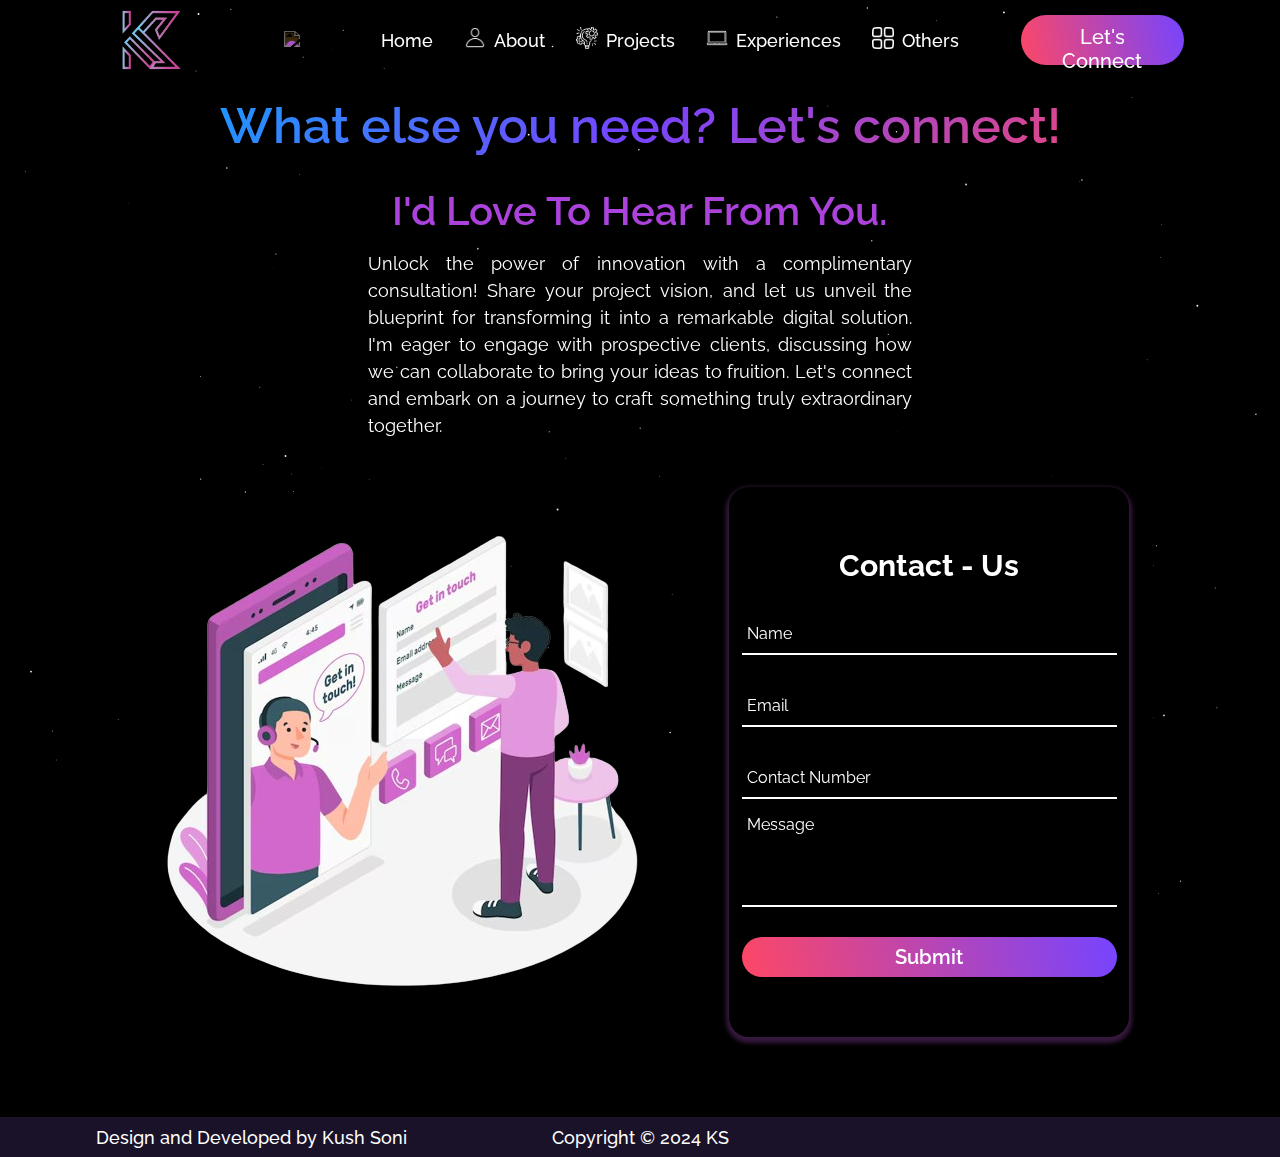
==== contact.html @ ddae0a8c "Add files via upload" ====
<!DOCTYPE html>
<html lang="en">
<head>
    <meta charset="UTF-8">
    <meta name="viewport" content="width=device-width, initial-scale=1.0">
    <title>Portfolio | Vandan Soni</title>
    <link rel="stylesheet" href="style.css">
    <link rel="stylesheet" href="https://cdnjs.cloudflare.com/ajax/libs/font-awesome/6.5.2/css/all.min.css" integrity="sha512-SnH5WK+bZxgPHs44uWIX+LLJAJ9/2PkPKZ5QiAj6Ta86w+fsb2TkcmfRyVX3pBnMFcV7oQPJkl9QevSCWr3W6A==" crossorigin="anonymous" referrerpolicy="no-referrer" />
    <link rel="stylesheet" href="https://unpkg.com/aos@next/dist/aos.css"/>
      <link rel="shortcut icon" href="KS__3__page-0001-removebg-preview.png" type="image/x-icon">
      <script type="text/javascript" src="https://cdn.emailjs.com/dist/email.min.js"></script>

</head>
<body>
    <canvas id="starCanvas"></canvas>
    <div class="content">
        <header class="container">
            <div id="navbar">
                <div class="left"><a href="contact.html"><img src="KS__3__page-0001-removebg-preview.png" alt="" class="logo"></a></div>
                <div class="center">
                    <ul id="menulist">
                        <div class="align">
                            <div class="image"><img src="https://img.icons8.com/ios/50/home--v1.png" alt="home--v1"/></div>
                            <div class="bold"><a href="home.html">Home</a></div>
                        </div>
                        <div class="align">
                            <div class="image"><img src="icons8-user-48.png" alt=""></div>
                            <div class="bold"><a href="about.html">About</a></div>
                        </div>
                        <div class="align">
                            <div class="image"><img src="project-management.png" alt="home--v1"/></div>
                            <div class="bold"><a href="project.html">Projects</a></div>
                        </div>
                        <div class="align">
                            <div class="image"><img src="laptop (1).png" alt="home--v1"/></div>
                            <div class="bold"><a href="experience.html">Experiences</a></div>
                        </div>
                        
                        <div class="align">
                            <div class="image"><img src="other (1).png" alt=""></div>
                            <div class="bold"><a href="other.html">Others</a></a></div>
                        </div>
                        <div class="align hide1">
                            <li><a href="contact.html"><button>Let's Connect</button></a></li>
                        </div>
                    </ul>
                </div>
                <div class="right">
                    <li><a href="contact.html"><button>Let's Connect</button></a></li>
                </div>
                <a href="#" id="menu" onclick="toggleMenu()"><i class="fa-solid fa-bars"></i></a>
                <!-- <div class="burger">&#</div> -->
            </div>
        </header>
    <div class="main-form container">
        <div class="form-text" data-aos="zoom-in">
            <h1>What else you need? Let's connect! </h1>
            <div class="h1-content">
                <h2>I'd Love To Hear From You.</h2>
            </div>
            <div class="para-content">
                <p>Unlock the power of innovation with a complimentary consultation! Share your project vision, and let us unveil the blueprint for transforming it into a remarkable digital solution. I'm eager to engage with prospective clients, discussing how we can collaborate to bring your ideas to fruition. Let's connect and embark on a journey to craft something truly extraordinary together.
                </p>
            </div>
        </div>
    </div>
    <div class="form container">
        <div class="form-svg" data-aos="fade-right" >
            
            <img src="image-removebg-preview (5).png" alt="">
        </div>
        <div class="wrapper" data-aos="zoom-in">
            <div class="form-wrapper sign-in">
                <form action="#" method="post" id="contact-form">
                    <h2>Contact - Us</h2>
                    <div class="input-group">
                        <input type="text" name="name" required>
                        <label>Name</label>
                    </div>
                    <div class="input-group">
                        <input type="email" name="email" required>
                        <label>Email</label>
                    </div>
                    <div class="input-group">
                        <input type="tel" name="contact" required>
                        <label>Contact Number</label>
                    </div>
                   
                    <div class="input-group">
                        <textarea name="message" rows="4" cols="45" ></textarea>
                        <label>Message</label>
                    </div>
                    
                    <button class="submit-portfolio" type="submit">Submit</button>
                </form>
            </div>
        </div>
    </div>
    <footer class="project-footer container" >
        <div class="footer-content">
            <p>Design and Developed by Kush Soni</p>
        </div>
        <div class="copyright">
            <p>Copyright &copy; 2024 KS</p>
        </div>
        <div class="links">
            <div class="icons-flex">
                <div><a href="https://github.com/KUSHSONI1234" target="_blank"><i class="fa-brands fa-github"></i></a></div>
                <div><a href="https://www.linkedin.com/in/kush-soni-820616220" target="_blank"><i class="fa-brands fa-linkedin-in"></i></a></div>
                <div><a href="https://www.instagram.com/iamkushsoni__/" target="_blank"><i class="fa-brands fa-instagram"></i></a></div>
                <div><a href="tel://+8866677891" target="_blank"><i class="fa-solid fa-phone-volume"></i></a></div>
            </div>
        </div>
</footer>
      
        
    </div>
    <script src="script.js"></script>
    <script src="https://unpkg.com/aos@next/dist/aos.js"></script>
     <script>
            AOS.init(
                {
                    offset:120,
                    duration:1600,
                    delay:500
                }
            );
          </script>
</body>
</html>
---- style.css ----
@import url('https://fonts.googleapis.com/css2?family=Raleway:ital,wght@0,100..900;1,100..900&display=swap');

body {
    padding: 0;
    background: black;
    color: white;
    position: relative; /* Ensures body is a positioned element */
    /* overflow-x: hidden; */
}
/* }html
{
    font-size: 62.5%;
} */
canvas {
    position: fixed; /* Keeps canvas fixed in the viewport */
    top: 0;
    left: 0;
    width: 100%;
    height: 100%;
    z-index: -1; /* Places the canvas behind all other content */
}

* {
    margin: 0;
    padding: 0;
}

.content {
    position: relative; /* Ensures content is above the canvas */
    z-index: 1; /* Places content above the canvas */
}

* {
    box-sizing: border-box;
    text-decoration: none;
    list-style: none;
    font-family: "Raleway", sans-serif;
}
a:link
{
    color: #fff;
}
a:visited {
    color: white;
}

html, body {
    height: 100%;
    /* overflow-x: hidden; */
    width: 100%;
}
html{
    scroll-behavior: smooth;
}
::-webkit-scrollbar {
    width: 7px; /* Width of the entire scrollbar */
}

::-webkit-scrollbar-track {
    background: #120E19; /* Color of the scrollbar track */
}

::-webkit-scrollbar-thumb {
    background-color: #c048e4; /* Color of the scroll thumb */
    border-radius: 10px; /* Roundness of the scroll thumb */
    
}

::-webkit-scrollbar-thumb:hover {
    background: #c738e7; /* Color of the scroll thumb on hover */
}

.container {
    /* position: absolute; */
    padding: 0 6rem;
    width: 100%;
}

#navbar {
    height: 80px;
    width: 100%;
    display: flex;
    justify-content: space-between;
    top: 0;
    transition: background-color 0.5s ease, backdrop-filter 0.5s ease;
    left: 0;
    padding: 0 6rem;
    align-items: center;
    color: white;
    top: 0;
    z-index: 1000;
    position: fixed;
    transition: background-color 0.5s, opacity 0.5s;
}
.nav-transparent {
    background-color: transparent;
}
.nav-blur {
    background-color: rgba(18, 15, 34, 0.788); /* Transparent purple background */
    backdrop-filter: blur(10px); /* Apply blur effect */
}
#menu i {
    font-size: 25px;
    color: #a559c9;
    display: none;
}

.hide1 button{
    display: none;
    margin: auto;
        cursor: pointer;
        background-image: linear-gradient(257deg, #7644FF 0%, #FD4766 100%);
        /* background-color: #008AD8; */
        color: white;
        border-radius: 50px;
        padding: 10px 20px;
        border: none;
        height: 50px;
        font-size: 20px;
        font-weight: 500;
}   
.left img{
    /* width: 100%; */
    /* width: 300px; */
    width: 70px;
    display: block;
    margin: auto;
    height: 70px;
    /* height: 100px; */
}
#navbar .left {
    /* background-color: purple; */
    /* margin: auto; */
    width: 10vw;
    /* color: whitesmoke; */
    
}
#navbar .center {
    width: 75vw;
    
}
#navbar .right {
    width: 15vw;
    /* background-color: aqua; */
}
#navbar .center > ul {
    display: flex; 
    justify-content: space-evenly;
    margin-left: 3rem;
    /* overflow-x: hidden; */
    /* gap: 4rem; */
    /* gap: 1rem; */
}
.center a i {
    /* font-size: 2rem; */
    font-weight: 100;
    font-size: 20px;
    color: white;
}
.center a img {
    width: 22px;
    /* color: white; */
    filter: invert(1);
    /* aspect-ratio: 1; */
}
.center li i, img {
    margin-right: 0.5rem;
}

.align {
    display: flex;
    align-items: center;
}

.align img {
    width: 22px;
    aspect-ratio: 1;
    /* font-weight: 900; */
    filter: invert(1);
}
.align .bold {
    font-weight: 500;
    font-size: 18px;
}
.right button {
    /* text-align:center; */
    margin: auto;
    display: block;
    cursor: pointer;
    background-image: linear-gradient(257deg, #7644FF 0%, #FD4766 100%);
    color: white;
    border-radius: 50px;
    padding: 10px 20px;
    border: none;
    height: 50px;
    font-size: 20px;
    font-weight: 500;
    /* width: 100%; */
}   
.right button span{
    background-image: linear-gradient(257deg, #7644FF 0%, #FD4766 100%);
}
.right button:hover{
    background-color: transparent;
    /* background: ; */
    background-image: linear-gradient(257deg, #7644FF 0%, #FD4766 100%);
    -webkit-background-clip: text;
    -webkit-text-fill-color: transparent;
    border: 1px solid white;

}

#navbar .center .align {
    /* padding-bottom:10px; */
    position: relative;
    cursor: pointer;
    transition: 0.3s ease;
}
#navbar .center .align::after {
    content: '';
    position: absolute;
    left: 0;
    bottom: -25px;
    /* height: 2px; */
    width: 0;
    border-bottom: 5px solid #9745D9;
    /* z-index: 1000; */
    border-radius: 10px;
    /* background-color: white; */
    transition: width 0.5s ease, left 0.5s ease;
}

#navbar .center .align:hover::after {
    width: 100%;
    left: 0;
}
/*  */

/* user-sel */
/* -ms-user-select: none; */
 /* height: auto; */
 .hero
 {
     display: flex;
     justify-content: space-evenly;
     /* background-color: #008AD8; */
     align-items: flex-start;
     margin-top: 15rem;
     /* margin-bottom: 0; */
     width: 100%;
 }
 .hero-image img{
     /* width: 100%; */
     width: 500px;
     height: 500px;
     margin-top: -5rem;
     /* transform: scaleX(-1); */
     /* aspect-ratio: 1; */
     /* height: 100%; */
 }
 
.title-hi h1{
    font-size: 45px;
    font-weight: 500;
    margin-bottom: 1rem;
}
.title-heading h1{
    font-size: 50px;
    font-weight: 600;
}
.title-heading span{
    /* background-image: linear-gradient(); */
    /* animation: shaking 0.2s linear infinite; */
    background-image: linear-gradient(257deg, #7644FF 0%, #FD4766 100%);
    -webkit-background-clip: text;
    -webkit-text-fill-color: transparent;
}
.title-hi span{
    animation: shaking 0.5s linear infinite;
    position: absolute;
}
.skills-box img:hover{
    box-shadow: 0 3px 4px 3px rgba(119,53,136,.459);

}

@keyframes shaking {
    0% {
        transform: rotate(20deg);
    }
    50% {
        transform: rotate(-20deg);
    }
 
    100% {
        transform: rotate(20deg);
    }

}
.con
{
    width: 500px;
    overflow: hidden;
    margin-top: 2rem;
    background: black;
}
.con .text
{
    position: relative;
    background-image: linear-gradient(257deg, #7644FF 0%, #FD4766 100%);
    -webkit-background-clip: text;
    -webkit-text-fill-color: transparent;
    font-size: 40px;
    font-weight: 700;
}

.con .text.sec-text::before
{
    content: "";
    position: absolute;
    top: 0;
    left: 0;
    height: 100%;
    width: 100%;
    background-color: black;
    border-left: 5px solid #fff;
    margin-left: 5px;
    animation: animate 4s steps(10) infinite;
}
@keyframes animate {
    40%,60%
    {
        left: 100%;
    }
    100%
    {
        left: 0%;
    }
}
.resume-btn button{
    /* margin: auto; */
    /* display: block; */
    cursor: pointer;
    background-image: linear-gradient(257deg, #7644FF 0%, #FD4766 100%);
    color: white;
    border-radius: 50px;
    padding: 10px 20px;
    margin-top: 1rem;
    /* width: 100%; */
    border: none;
    height: 50px;
    font-size: 20px;
    font-weight: 500;
}  
.resume-btn button:hover{
    background: transparent;
    border: 1px solid white;
    background-image: linear-gradient(257deg, #7644FF 0%, #FD4766 100%);
    /* -webkit-text-fill-color: transparent; */
    -webkit-background-clip: text;
    -webkit-text-fill-color: transparent; 
}
.skills-title{
    text-align: center;
    margin: 6rem 0 2rem;
}
.skills-title h1{
    font-weight: 600;
    font-size: 50px;
}
.skills-title span{
    background-image: linear-gradient(257deg, #7644FF 0%, #FD4766 100%);
    -webkit-background-clip: text;
    -webkit-text-fill-color: transparent;
}
.professional-skillset{
    /* background-color: #008AD8; */
    height: auto;
    /* width: 90%; */
    /* margin: auto; */
}
.skills-box{
    width: 220px;
    height: 161px;
    border: 2px solid #a559c9;
    border-radius: 10px;
    position: relative;
    transition: all 0.3s linear;
    box-shadow: 0 3px 4px 3px rgba(119,53,136,.459);
    margin-bottom: 1rem;
}
.skills-box:hover .hide{
    transition: all 0.5s linear;
}
.skills-box:hover{
    box-shadow: 0 3px 4px 5px rgba(119,53,136,.459);
    border: 4px solid #a559c9;
    transform: scale(1.05);
    /* transition: all 0.3s linear; */
    outline: 0;
}

.skills-gallery i{
    position: absolute;
    top: 40%;
    left: 50%;
    transform: translate(-50%,-50%);
    /* transition: ; */
    font-size: 65px;
}
.skills-gallery p{
    position: absolute;
    top: 80%;
    left: 50%;
    transform: translate(-50%,-50%);
    font-size: 25px;
    text-align: center;
    /* background-color: #008AD8; */
    width: 100%;
    font-weight: 600;
    /* transition: all 3s linear; */
}
.skills-gallery .hide{
    display: none;
}
.skills-box:hover .hide{
    display: block;
}

.connect-with-me
{
    margin: 6rem 0 2rem;
    /* background-color: #008AD8; */
}
.connect-with-me h1{
    font-weight: 600;
    font-size: 35px;
    /* background-color: #008AD8; */
    text-align: center;
}
.connect-with-me span{
    background-image: linear-gradient(257deg, #7644FF 0%, #FD4766 100%);
    -webkit-background-clip: text;
    -webkit-text-fill-color: transparent;
}
.connect-all-links{
    width: 40%;
    /* text-align: center; */
    margin: auto;
    /* background-color: #008AD8; */
}
.connect-links .connect-all-links{
    display: flex;
    gap: 1rem;
    justify-content: center;
}
.connect-box{
    width: 30px;
    /* height: 30px; */
    position: relative;
    aspect-ratio: 1;
    border-radius: 50%;
    background-color: white;
}
.connect-box i{
    position: absolute;
    color:rgb(44, 32, 183);
    top: 50%;
    left: 50%;
    transform: translate(-50%,-50%);
}
.connect-box:hover{
    border: 1px solid #a559c9;
    box-shadow: 0px 0px 8px 6px rgba(91, 9, 112, 0.8);

    /* color: #a559c9; */
}
.skills-gallery
{
    display: flex;
    flex-wrap: wrap;
    justify-content: space-around;
    align-items: center;
    gap: 0.3rem;
    align-items: center;
}
.connect-box i:hover{
    color: #460d61;
}
.connect-links{
    margin-top: 1.5rem;
}
.project-footer{
    height:40px;
    margin-top: 5rem;
    display: flex;
    align-items: center;
    justify-content: space-between;
    background-color: #191229;
    max-width: 100%;
}
.footer-content p{
    font-size: 18px;
    font-weight: 500;
    /* margin-bottom: rem; */
}
.copyright p{
    font-size: 18px;
    font-weight: 500;
}
.project-footer .footer-content{
    width: 30vw;
    /* background-color: #120E19; */
}
.project-footer .copyright{
    width: 40vw;
    /* background-color: #1C99FE; */
    text-align: center;
}
.project-footer .links{
    width: 30vw;
    /* text-align: center; */
}
.icons-flex{
    display: flex;
    /* justify-content: space-evenly; */
    gap: 1rem;
    /* margin: auto; */
    /* margin-left: auto; */
    /* margin-right: auto; */
    /* display: block; */
    /* text-align: center; */
    /* align-items: center; */
    justify-content: center;
    /* background-color: #7644FF; */
    /* background-color: #120E19; */
}
/*  */
.about {
    margin: 6rem 0;
   width: 100%;
   height: auto;
}

.about-main {
   display: flex;
   justify-content: space-between;
   align-items: center;
}

/* .about-main .foot {
   width: 50%;
} */

.about-main .about-text h1 {
   text-align: center;
   font-size: 50px;
   font-weight: 600;
   /* margin-top: 5rem; */
}

.about-main .about-text span {
   background: linear-gradient(135deg, #1C99FE 10%, #7644FF 50%, #fd4766);
   -webkit-background-clip: text;
   -webkit-text-fill-color: transparent;
   font-weight: 700;
}

.about-main .about-text p {
   font-size: 20px;
}

.about-main .about-text .para1 {
   padding-top: 2rem;
}


.about-main .about-text .para {
   line-height: 1.5;
   padding-top: 0.3rem;
   text-align: justify;
}

.about-main .about-text .coding {
   padding-top: 2rem;
   width: 70%;
}

.like {
   padding: 1rem 2rem;
}

.like-main {
   display: flex;
   align-items: center;
}

.like-main img {
   width: 30px;
   height: 30px;
}
.dialogue
{
   /* padding-left: 10rem; */
   /* background-color: #7644FF; */
   text-align: center;
   color: #c16be3;

}
.dialogue p
{
    font-size: 20px;
}
.dialogue .author
{
   text-align: center;
   /* width: 50%; */
   /* background-color: #1C99FE; */
   padding-top: 0.5rem;
}
.like-icon img
{
    filter: invert(1);
}
/* .about-image
{
   width: 50%;
} */
.about-image img
{
   transform: scaleX(-1);
   height: 600px;
   width: 600px;
}
.about-image1 img{
   width: 90%;
   /* display: block;
   margin: auto; */
}
.about-edu
{
   display: flex;
   justify-content: space-between;
   align-items: center;
   /* background-color: #008AD8; */
}
.about-edu-text
{
   width: 50%;
   margin-top: 6rem;
}
.about-edu-text h1
{
   text-align: center;
   font-size: 50px;
   font-weight: 600;
}
.about-edu-text span
{
   background: linear-gradient(135deg, #1C99FE 10%, #7644FF 50%, #fd4766);
   -webkit-background-clip: text;
   -webkit-text-fill-color: transparent;
}
.about-edu-text .uni-h2
{
   background: linear-gradient(135deg, #1C99FE 1%, #7644FF 5%, #fd4766);
   -webkit-background-clip: text;
   -webkit-text-fill-color: transparent;
   margin-top: 3rem;
}
.about-edu-text .para3
{
   margin-top: 1rem;
}
.about-edu-con
{
   margin-top: 1rem;
}
.school-h2
{
   /* background: linear-gradient(135deg, #1C99FE 10%, #7644FF 50%, #fd4766); */
   background: linear-gradient(135deg, #1C99FE 1%, #7644FF 5%, #fd4766);
   -webkit-background-clip: text;
   -webkit-text-fill-color: transparent;
   margin-top: 1rem;
}
.experience
{
    margin: 6rem 0;
}
.experience-main
{
    display: flex;
    align-items: center;
    justify-content: space-between;
}
.experience-text
{
    width: 50%;
}
.experience-text h1
{
    text-align: center;
    font-size: 50px;
    font-weight: 600;
}
.experience-text  span
{
    background: linear-gradient(135deg, #1C99FE 10%, #7644FF 50%, #fd4766);
    -webkit-background-clip: text;
    -webkit-text-fill-color: transparent;
}
.company
{
    background: linear-gradient(135deg, #1C99FE 1%, #7644FF 5%, #fd4766);
    -webkit-background-clip: text;
    -webkit-text-fill-color: transparent;
    margin-top: 3rem;
}
.intern
{
    font-style: italic;
    color: #b961dc;
    font-weight: 700;
    margin-top: 0.6rem;
    font-size: 20px;
}
.time
{
    font-style: italic;
    font-size: 20px;
    margin-top: 0.6rem;
}
.intern-content
{
    font-size: 16px;
    margin: 1rem 0;
    line-height: 1.5rem;
    text-align: justify;
}
.intern-content span
{
    color: #a559c9;
}
.certi button
{
    /* margin: auto; */
    display: block;
    cursor: pointer;
    /* background-color: #008AD8;s */
    background-image: linear-gradient(257deg, #7644FF 0%, #FD4766 100%);
    color: white;
    border-radius: 50px;
    padding: 10px 15px;
    border: none;
    font-size: 16px;
    font-weight: 500;
    transition: 0.3s all ease-in-out;
    text-align: center;
    align-items: center;
    top: 50%;
}

.certi button:hover
{
    background-color: transparent;
    border: 1px solid #fff;
    background-image: linear-gradient(257deg, #7644FF 0%, #FD4766 100%);
    -webkit-background-clip: text;
    -webkit-text-fill-color: transparent;

}
.other
{
    margin-top: 6rem;
    
}
.other-certi-main-text h1
{
    width: 100%;
    text-align: center;
    font-size: 50px;
    font-weight: 600;
}
.other-certi-main-text span
{
    background-image: linear-gradient(135deg, #1C99FE 10%, #7644FF 50%, #fd4766);
    -webkit-background-clip: text;
    -webkit-text-fill-color: transparent;   
}
.other-certi-main-text p
{
    font-size: 20px;
    text-align: center;
    margin-top: 0.5rem;

}
.certificate
{
    margin-top: 2rem;
}
.event-certi
{
    display: flex;
    align-items: center;
}
.certi-icon img
{
    width: 30px;
    height: 30px;
    filter: invert(1);
}
.cerficate-flex
{
    display: flex;
    justify-content: space-between;
    align-items: center;
    margin-top: 3rem;
}
.certi-text h2
{
    font-size: 30px;
    margin-left: 0.5rem;
}
.certi-text span
{
    background-image: linear-gradient(135deg, #1C99FE 10%, #7644FF 50%, #fd4766);
    -webkit-background-clip: text;
    -webkit-text-fill-color: transparent;   
}
.certificate-main
{
    margin: 2rem   0rem ;
    /* background-image: linear-gradient(135deg, #1C99FE 10%, #7644FF 50%, #fd4766); */
}
.certificate-main button
{
    padding: 5px 20px;
    font-weight: 600;
    display: block;
    font-size: 20px;
}
.photography-portfoilio
{
    margin-top: 3rem;
}
.photo-box-container
{
    /* background-color: #008AD8; */
    width: 100%;
    height: auto;
    display: flex;
    flex-wrap: wrap;
    gap: 1rem;
    justify-content: space-evenly;
    margin-top: 4rem;
    row-gap: 7rem;
    
}
.modal-box-container
{
    box-sizing: border-box;
    width: 390px;
    height: 518px;
    border: 1px solid black;
    border-radius: 10px;
    outline: none;
    box-shadow: 0 3px 4px 3px rgba(119,53,136,.459);
    transition: all 0.5s ease-in-out;
    gap: 1rem;
}
.modal-box-container:hover
{
    box-shadow: 0 4px 5px 6px rgba(164, 74, 186, 0.459);
    /* background-color:#1C99FE; */
    transform: scale(1.02);
}
.modal-img
{
    width: 388px;
    height: 388px;
    opacity: 0.7;
}
.modal-img img
{
    width: 350px;
    height: 300px;
    /* background-color: red; */
    margin: 2rem auto 0;
    display: block;

    /* background-color: red; */
}
.modal-text p
{
    text-align: center;
    background: linear-gradient(135deg, #1C99FE 10%, #7644FF 50%, #fd4766);
    -webkit-background-clip: text;
    -webkit-text-fill-color: transparent;   
    font-size: 35px;
    font-weight: 700;
}
.modal-text button
{
    /* width: 100%; */
    display: block;
    margin: auto;
    border: none;
}
.modal-text button
{
    display: flex;
    justify-content: center;
    align-items: flex-start;
    margin-top: 1rem;
    border-radius: 10px;
    outline: none;
    background: #b961dc ;
    padding: 5px 10px;
}
.modal-text button img
{
    width: 20px;
    filter: invert(1);
}
.modal-text button .p-text
{
    color: #fff;
    font-weight: 600;
    font-size: 20px;
}
.modal-text button:hover
{
    background-color: transparent;
    border: 2px solid  #CD5FF8;
}
.tool-use
{
    margin-top: 3rem;
}
.tool-box-container
{
    width: 100%;
    height: auto;
    /* background-color: #008AD8; */
    display: flex;
    flex-wrap: wrap;
    justify-content: space-evenly;
    margin-top: 3rem;
    margin-bottom: 3rem;

}
.tool-box
{
    width: 216px;
    height: 161px;
    /* border: 1px solid red; */
    position: relative;
    border: 2px solid #a559c9;
    transition: all 0.5s ease-in-out;
    box-shadow: 0 3px 4px 3px rgba(119, 53, 136, 0.459);
    border-radius: 10px;
}
.tool-box:hover
{
    border: 4px solid #a559c9;
    transform: scale(1.05);
}
.tool-text
{
    /* display: none; */
    font-size: 1.4rem;
    color: #fff;
    text-align: center;
    width: 100%;
    position: relative;
    top: 70%;
    display: none;    
}
.tool-text p
{
    font-weight: 600;
}
.tool-box:hover
{
    box-shadow: 0 4px 5px 6px rgba(164, 74, 186, 0.459);
    /* background-color:#1C99FE; */
    transform: scale(1.1);
}
.tool-box:hover .tool-text
{
    display: block;

}
.certificate-image img
{
    opacity: 0.7;
    width: 600px;
}
.about-img img
{
    transform: scaleX(-1);
}
.tool-img img
{
    width: 100%;
}
.tool-img i
{
    font-size: 72px;
    justify-content: center;
    align-items: center;
    display: flex;
    position: absolute; 
    top: 40%;
     left: 50%; 
     transform: translate(-50%,-50%);
}
.tool-img img
{
    width: 72px;
    height: 72px;
    display: block;
    margin-left: auto;
    margin-right: auto;
    position: absolute; 
    top: 40%;
     left: 50%; 
     transform: translate(-50%,-50%);

}
.form
{
    margin-top: 3rem;
    height: auto;
    width: 100%;
    display: flex;
    align-items: center;
    justify-content:space-evenly;
    gap: 1rem;
    /* background-color: red; */
}
.wrapper
{

    
    width: 400px;
    height: 550px;
    position: relative;
    background-color: #000;
    box-shadow: 0 3px 4px 3px rgba(119,53,136,.459);
    transition: all 1s ease-in-out 4s;
    border-radius: 20px;
    padding: 40px;
    /* border: 1px solid #a559c9; */

}
.wrapper:hover
{
    border: 2px solid #a559c9;
    box-shadow: 0px  4px 5px 6px rgba(164, 74, 186, 0.459);
    /* background-color:#1C99FE; */
    
}
.form-wrapper
{
    display: flex;
    align-items: center;
    justify-content: center;
    width: 100%;
    height: 100%;
    transition: all 1s ease-in-out;
}
.form-wrapper h2
{
    font-size: 30px;
    color: #fff;
    text-align: center;
}
.input-group
{
    position: relative;
    margin: 30px 0;
    border-bottom: 2px solid #fff;

}
.input-group ::placeholder
{
    color: #fff;
}
.input-group label
{
    position: absolute;
    top: 50%;
    left: 5px;
    transform: translateY(-50%);
    font-size: 16px;
    color: #fff;
    pointer-events: none;
    transition: 0.5s;
}
.input-group input
{
    /* position: absolute; */
    width: 320px;
    height: 40px;
    font-size: 16px;
    color: #fff;
    padding: 0 5px;
    background: transparent;
    border: none;
    outline: none;
}
.input-group textarea
{
    background: transparent;
    border: none;
    outline: none;
    resize: none;
    color: #fff;
    margin-top: 0.5rem;
    /* text-size-adjust: 20px; */
    /* font-size: 20px; */
}
.remember
{
    margin: -5px 0 15px 5px; 
}
.remember label
{
    color: #fff;
    font-size: 14px;

}
.remember label input
{
    accent-color: blue;
}
.submit-portfolio 
{
    position: relative;
    width: 100%;
    height: 40px;
    /* background: #0ef; */
    /* box-shadow: 0 0 10px #0ef; */
    font-size: 20px;
    color: #fff;
    font-weight: 600;
    cursor: pointer;
    border-radius: 30px;
    border: none;
    outline: none;
    background-image: linear-gradient(257deg, #7644FF 0%, #FD4766 100%);
}
.main-form
{
    max-width: 100%;
}
.submit-portfolio:hover
{
    background-color: transparent;
    background-image: linear-gradient(257deg, #7644FF 0%, #FD4766 100%);
    -webkit-background-clip: text;
    -webkit-text-fill-color: transparent;
    border: 1px solid #fff;
}
.input-group input:focus~label,.input-group input:valid~label
{
    top: -5px;
}
.input-group textarea:focus~label,.input-group textarea:valid~label
{
    top: -5px;
}
.project-heading{
    margin: 6rem 0;
}
.project-heading h1{
    font-size: 50px;
    font-weight: 600;
    /* width: 100%; */
    /* background-color: #1C99FE; */
    text-align: center;
 
}

.project-heading span{
       /* background-image: ; */
       /* background-image: linear-gradient(135deg, #7644FF 1%, #FD4766 100%); */
       background: linear-gradient(135deg, #1C99FE 10%, #7644FF 50%, #fd4766);
       -webkit-background-clip: text;
       -webkit-text-fill-color: transparent;
}
.project-heading p{
    font-size: 20px;
    text-align: center;
    margin-top: 10px;
}
.project-gallery-section{
    height: auto;
    width: 100%;
    /* background-color: #1C99FE; */
}
.gallery-main .gallery{
    width: 390px;
    height: 657px;
    border: 1px solid black;
    border-radius: 10px;
    outline: none;
    box-shadow: 0 3px 4px 3px rgba(119,53,136,.459);
    transition: all 0.5s ease-in-out;
  
    /* background-color: #fff; */
}
.gallery-main .gallery:hover{
    box-shadow: 0 4px 5px 6px rgba(164, 74, 186, 0.459);
    /* background-color:#1C99FE; */
    transform: scale(1.02);
}
.gallery-main{
   /* display: grid;
   grid-template-columns: 1fr 1fr 1fr; */
   display: flex;
   flex-wrap: wrap;
   justify-content: space-evenly;
   gap: 1rem;
   /* background-color: #1C99FE; */
   row-gap: 7rem;
   /* column-gap: 0.5rem; */
}
.gallery-image{
   width: 100%;
   height: auto;
}
.gallery-image img{
    /* object-fit:fill; */
    /* background-color:#c048e4; */
    object-fit: cover;
    width: 90%;
    margin: 2rem auto 3rem;
    display: block;
}
.project-title p{
    text-align: center;
    background: linear-gradient(135deg, #1C99FE 10%, #7644FF 50%, #fd4766);
    -webkit-background-clip: text;
    -webkit-text-fill-color: transparent;
    /* background-color: #fff; */
    font-size: 22px;
    /* width: 90%;
    text-align: justify; */
    font-weight: 600;
}
.like-main
    {
        margin-bottom: 0.5rem;
    }
.project-description p{
    width: 90%;
    text-align: justify;
    margin: auto;
    line-height: 1.5;
    margin-top: 1rem;
}

.project-footer{
    height:40px;
    margin-top: 5rem;
    display: flex;
    align-items: center;
    justify-content: space-between;
    background-color: #191229;
    max-width: 100%;
}
.footer-content p{
    font-size: 18px;
    font-weight: 500;
    /* margin-bottom: rem; */
}
.copyright p{
    font-size: 18px;
    font-weight: 500;
}
.project-footer .footer-content{
    width: 30vw;
    /* background-color: #120E19; */
}
.project-footer .copyright{
    width: 40vw;
    /* background-color: #1C99FE; */
    text-align: center;
}
.project-footer .links{
    width: 30vw;
    /* text-align: center; */
}
.icons-flex{
    display: flex;
    /* justify-content: space-evenly; */
    gap: 1rem;
    /* margin: auto; */
    /* margin-left: auto; */
    /* margin-right: auto; */
    /* display: block; */
    /* text-align: center; */
    /* align-items: center; */
    justify-content: center;
    /* background-color: #7644FF; */
    /* background-color: #120E19; */
}

.form-svg img
{
    max-width: 100%;
    height: auto;
    display: block;
}
.form-text
{
    margin-top: 6rem;
    text-align: center;
    width: 100%;
   
}
.form-text h1
{
    font-size: 50px;
    font-weight: 600;
    background-image: linear-gradient(135deg, #1C99FE 10%, #7644FF 50%, #fd4766);
    -webkit-background-clip: text;
    -webkit-text-fill-color: transparent;
    
}

.h1-content h2
{
    text-align: center;
    font-size: 40px;
    font-weight: 600;
    margin-top: 2rem;
   color: #ab42db;
}
.para-content 
{
    width:  50%;
    /* background-color: #008AD8; */
    /* background-color: yellowgreen; */
    margin: auto;
    margin-top: 1rem;
}
.para-content p
{
    text-align: justify;
    line-height: 1.5;
    font-size: 18px;
    /* word-spacing: 5px; */
    font-weight: 400;
}
@media screen and (max-width:1024px) {
     .about-main
     {
        /* justify-content: space-between; */
        gap: 1rem;
     }
     .modal-box-container
     {
        width: 230px;
        height: 396px;
     }
     .modal-img
     {
        width: 228px;
        height: 200px;
        margin-top: 3rem;
        /* background-color: red; */
     }
     .modal-img img
     {
        width: 90%;
        height: 180px;
        display: block;
        margin: auto;
     }
     .modal-text
     {
        /* background-color: red; */
        width: 100%;
        margin-top: 3rem;
     }
     .about-image1 img
     {
        width:100%;
        height: auto;
     }
     .skills-box
     {
        width: 160px;
        height: 161px;
     }
     
    .about-text
    {
        width: 100%;
        /* background-color: red; */
    }
    
    .about-main .about-text h1 
    {
        font-size: 40px;
        /* background-color: red; */
    }
    .about-main .about-text p {
        font-size: 20px;
        text-align: justify;
        word-spacing: 0;
    }
   
    .about-image img
    {
        height: 400px;
        width: 400px;
    }
    .container
{
    padding: 0 4rem;
}
.about
{
    margin-top: 8rem;
}
.about-edu-text
{
    width: 100%;
    /* background-color: #1C99FE; */
    margin-bottom: 4rem;
}
.about-img img
{
    height: 400px;
    width: 400px;
}
.about-edu-text h1
{
    font-size: 40px;
}
.about-edu-text .uni-h2
{
   font-size: 24px;
}
.project-heading h1
{
    font-size: 40px;
}
.project-heading h1
{
    font-size: 40px;
}
.project-heading p
{
    font-size: 18px;
}
.gallery-main .gallery
{
    width: 270px;
    height: 700px;
}
.gallery-image 
{
    width: 267px;
    height: 150px;
}
.project-description p
{
    font-size: 16px;
}
.project-title p{
    font-size: 20px;
}
.certificate-image img
{
    width: 400px;
    /* aspect-ratio: 1; */
}
.other-certi-main-text h1
{
    font-size: 40px;
}
.certi-text h2
{
    font-size: 28px;
}

.tool-box
{
    width: 156px;
    height: 161px;
    
}
.other-certi-main-text p
{
    font-size: 25px;
    font-weight: 400;
}
.form-text h1
{
    font-size: 40px;
}
.h1-content h2
{
    font-size: 30px;
}
.para-content 
{
    width: 70%;
}
.para-content p
{
    font-size: 18px;
}
.form-svg img
{
    width: 400px;
}

    #navbar {
        height: 80px;
        width: 100%;
        display: flex;
        justify-content: space-between;
        top: 0;
        transition: background-color 0.5s ease, backdrop-filter 0.5s ease;
        left: 0;
        padding: 0 6rem;
        align-items: center;
        color: white;
        top: 0;
        z-index: 1000;
        position: fixed;
        transition: background-color 0.5s, opacity 0.5s;
    }
    .nav-transparent {
        background-color: transparent;
    }
    .nav-blur {
        background-color: rgba(18, 15, 34, 0.788); /* Transparent purple background */
        backdrop-filter: blur(10px); /* Apply blur effect */
    }
    .right button
    {
        font-size: 16px;
        padding: 7px 10px;
        background-color: red;
    }
    .hero
    {
        display: flex;
        justify-content: space-evenly;
        /* background-color: #008AD8; */
        align-items: flex-start;
        margin-top: 15rem;
        gap: 1rem;
        width: 100%;
    }
    .title-hi h1{
        font-size: 40px;
        /* background-color: #008AD8; */
        max-width: 50%;
        font-weight: 500;
        margin-bottom: 1rem;
    }
    .title-heading h1{
        font-size: 40px;
        /* background-color: #1C99FE; */
        font-weight: 600;   
        max-width: 80%;
    }
    .hero-image img{
        width: 95%;
        height: 450px;
        margin-top: -5rem;
    }
    .con
    {
    width: 400px;
    /* background-color:#7644FF; */
    overflow: hidden;
    margin-top: 2rem;
    background: black;
    }
    .con .text
    {
    position: relative;
    background-image: linear-gradient(257deg, #7644FF 0%, #FD4766 100%);
    -webkit-background-clip: text;
    -webkit-text-fill-color: transparent;
    font-size: 35px;
    /* background-color: #008AD8; */
    font-weight: 700;
    }

.con .text.sec-text::before
{
    content: "";
    position: absolute;
    top: 0;
    left: 0;
    height: 100%;
    width: 100%;
    /* background-color: rgb(217, 28, 28); */
    background-color: black;
    border-left: 5px solid #fff;
    margin-left: 5px;
    animation: animate 4s steps(10) infinite;
}

.skills-title h1{
    font-weight: 600;
    font-size: 40px;
}
.footer-content p{
    font-size: 14px;
    font-weight: 600;
}
.copyright p{
    font-size: 16px;
}
.icons-flex i{
    font-size: 16px;
}

.experience
{
    margin: 12rem 0 2rem;
    /* background-color: #008AD8; */
}
.experience-main
{
    display: flex;
    /* background-color: #008AD8; */
    align-items: center;
    justify-content: space-between;
}
.experience-text
{
    width: 50%;
    /* background-color: #7644FF; */
}
.experience-text h1
{
    text-align: center;
    font-size: 40px;
    font-weight: 600;
}
.experience-text  span
{
    background: linear-gradient(135deg, #1C99FE 10%, #7644FF 50%, #fd4766);
    -webkit-background-clip: text;
    -webkit-text-fill-color: transparent;
}
.company-text .company
{
    background: linear-gradient(135deg, #1C99FE 1%, #7644FF 5%, #fd4766);
    -webkit-background-clip: text;
    -webkit-text-fill-color: transparent;
    margin-top: 3rem;
}
.intern
{
    font-style: italic;
    background-image: linear-gradient(135deg, #1C99FE 10%, #7644FF 50%, #fd4766);
    -webkit-background-clip: text;
    -webkit-text-fill-color: transparent;
    font-weight: 700;
    margin-top: 0.6rem;
    font-size: 20px;
}
.time
{
    font-style: italic;
    font-size: 20px;
    margin-top: 0.6rem;
}
.intern-content
{
    font-size: 16px;
    margin: 1rem 0;
    line-height: 1.5rem;
}

.certi button
{
    /* margin: auto; */
    display: block;
    cursor: pointer;
    background-color: #008AD8;
    color: white;
    border-radius: 50px;
    padding: 10px 15px;
    border: none;
    font-size: 16px;
    font-weight: 500;
    transition: 0.3s all ease-in-out;
    text-align: center;
    align-items: center;
    top: 50%;
}

.certi button:hover
{
    background-color: transparent;
    border: 1px solid #008AD8   ;
}
.experience-image img{
    width: 350px;
    display: block;
    margin: auto;
}

}
.experience-image img
{
    width: 70%;
    opacity: 0.8;
}
@media screen and (max-width:500px) {
    #navbar .center .align::after {
        content: '';
        position: absolute;
        left: 0;
        bottom: -12px;
        /* height: 2px; */
        width: 0;
        border-bottom: 5px solid #9745D9;
        /* z-index: 1000; */
        border-radius: 10px;
        /* background-color: white; */
        transition: width 0.5s ease, left 0.5s ease;
    }
    .about-main
    {
        flex-direction: column;
        /* margin-top: 10rem; */
    }
    .about
    {
        margin-top: 11rem;
    }
    .about-edu
    {
        flex-direction: column;
    }
    .about-main .about-text h1
    {
        font-size: 36px;
    }
    .about-main .about-text .para1
    {
        font-size: 18px;
        font-weight: 600;
        text-align: justify;

    }
    .about-main .about-text .para
    {
        font-size: 18px;
        font-weight: 600;
        text-align: justify;

    }
    .about-main .about-text .coding
    {
        width: 100%;
    }
    .about-text .coding
    {
        font-size: 18px;
    }
    .like-text p{
        text-align: justify;
    }
    .about-image img
    {
        width: 350px;
        height: 350px;
    }
    .about-edu-text .uni-h2
    {
        font-size:20px;
    }
    
    .like-text p
    {
        font-size: 14px;
    }
    .school-h2
    {
        font-size:20px ;
    }
    .project-footer 
    {
        flex-direction: column;
        height:auto;
    }
    .project-footer .footer-content{
        width: 100vw;
        /* background-color: #120E19; */
        margin-bottom: 0.5rem;
    }
    .footer-content p
    {
        text-align: center;
        font-size: 18px;
    }
    .project-footer .copyright{
        width: 100vw;
        /* background-color: #1C99FE; */
        text-align: center;
    }
    .copyright p
    {
        font-size: 18px;
        margin-bottom: 0.5rem;
    }
    .icons-flex
    {
        font-size: 18px;
        margin-bottom: 0.5rem;
    }
    #menulist{
        position: absolute;
        top: 70px;
        left: -3rem;
        right: 0;
        /* width: 10%; */
        display: flex;
        justify-content: center;
        flex-direction: column;
        align-items: center;
        height: 500px;
        text-align: center;
        /* background-color: #181A27; */
        background-color: rgb(15, 13, 29);
        gap: 1rem;
        overflow: hidden;
    }
    .right{
        display: none;
    }
    .hide1 button{
        display: block;
        font-size: 18px;
        margin-bottom: 1rem;
    }
    #menu i{
        font-size: 22px;
    }
    .left .logo{
        /* width: 50px; */
        /* width: 100%; */
        width: 55px;
        height: 55px;
        /* height: asp; */
    }
   
    nav ul li{
        padding: 20px;
        padding-top: 0;
    }
    #menu i{
        display: block;
    }
    #menuList{
        transition: all 0.5s;
    }
    .nav-transparent {
        background-color: transparent;
    }
    #navbar {
        background-color: rgba(23, 21, 38, 0.5); /* Transparent purple background */
        backdrop-filter: blur(10px); 
    }
    .project-heading
    {
        margin-top: 10rem;
    }
    .project-heading h1
    {
        font-size: 30px;
    }
   .gallery-main .gallery
    {
        width: 402px;
        height: 694px;
    }
    .experience-main
    {
        flex-direction: column;
    }
    .experience-text
    {
    width: 100%;
    }
    .experience
    {
        margin-top: 10rem;
    }
    .experience-text h1
    {
        font-size: 30px;
    }
    .experience-image img{
        width: 300px;
    }
    .company-text .company
    {
        font-size: 20px;
    }
    .form-text h1
    {
        font-size: 30px;
    }
    .main-form
    {
        /* margin-top: 10rem; */
        margin: 10rem auto 0;
        width: 100%;
    }
    .h1-content h2
    {
        font-size: 25px;
    }
    .para-content p
    {
        font-size: 16px;
    }
    .form
    {
        flex-direction: column;
    }
    .form-svg img
{
    width: 300px;
    height: 300px;
    
}
.hero{
    flex-direction: column;
    /* gap: 2rem; */
}
.hero-image img{
    /* width: 100%; */
    margin: 0 auto;
    display: block;
    /* background-color: #008AD8; */
    /* height: 300px; */
    /* width: 60%; */
}
.title-hi h1{
    /* background-color: #008AD8; */
    font-size: 35px;
}
.title-heading h1{
    /* background-color: #008AD8; */
    font-size: 40px;
}
.con .text
{
    position: relative;
    background-image: linear-gradient(257deg, #7644FF 0%, #FD4766 100%);
    -webkit-background-clip: text;
    -webkit-text-fill-color: transparent;
    font-size: 30px;
    font-weight: 700;
}
.resume-btn button{
    /* margin: auto; */
    /* display: block; */
    cursor: pointer;
    background-image: linear-gradient(257deg, #7644FF 0%, #FD4766 100%);
    color: white;
    border-radius: 50px;
    padding: 5px 15px;
    margin-top: 1rem;
    /* width: 100%; */
    border: none;
    height: 50px;
    font-size: 20px;
    font-weight: 500;
}  
.skills-title h1{
    /* background-color: #008AD8; */
    font-size: 35px;
}
.skills-box{
    width: 139px;
    height: 161px;
    /* height: auto; */
}
.skills-box{
    width: 139px;
    flex-wrap: wrap;
    /* display: flex; */
    height: 161px;
    border: 2px solid #a559c9;
    border-radius: 10px;
    position: relative;
    transition: all 0.3s linear;
    box-shadow: 0 3px 4px 3px rgba(119,53,136,.459);
}

.skills-three-box{
    /* background-color: #1C99FE; */
    width: 90%;
    margin:0 auto;
}
.skills-center{
    /* background-color: #008AD8; */
    /* margin-left: 55%; */
    text-align: center;
}
.skills-box p{
    font-size: 18px;
}
.connect-with-me h1{
    /* background-color: #008AD8; */
    font-size: 30px;
}
.other-certi-main-text h1
{
    width: 100%;
    text-align: center;
    /* background-color: #008AD8; */
    font-size: 35px;
    font-weight: 600;
}
.other{
    /* background-color: #008AD8; */
    margin-top: 10rem;
}
.other-certi-main-text p{
    font-size: 16px;
    /* background-color: #008AD8; */
}
.other-certi-main-text h1{
    font-size: 30px;
}
.cerficate-flex{
    flex-wrap: wrap;
}
.certificate-image img{
    /* width: 100%; */
    width: 100%;
    margin: auto;
    display: block;
    /* background-color: #008AD8; */
    /* opacity: 0.8; */
}
.certi-text h2
{
    font-size: 30px;
    /* font-weight: 600; */
    /* margin-left: 0.5rem; */
}
.certi button{
    font-size: 19px;
}
.modal-box-container
{
    box-sizing: border-box;
    width: 350px;
    /* background-color: #008AD8; */
    height: 518px;
    border: 1px solid black;
    border-radius: 10px;
    outline: none;
    opacity: 0.8;
    box-shadow: 0 3px 4px 3px rgba(119,53,136,.459);
    transition: all 0.5s ease-in-out;
}
.modal-img
{
    width: 350px;
    height: 388px;
}
.modal-img img
{
    width: 300px;
    height: 300px;
    /* background-color: red; */
    margin-top: 2rem;
    display: block;
    margin-left: auto;
    margin-right: auto;
}
.tool-box-container
{
    gap: 1rem;
}

.form-text h1
{
    font-size: 30px;
}
}
@media screen and (max-width:432px) {
    .connect-with-me h1
    {
        font-size: 25px;
    }
    .connect-all-links
    {
        /* background-color: red; */
        width: 80%;
    }
    #navbar
    {
        padding: 0 3rem;
    }
    .para-content {
        /* background-color:#191229; */
        width: 100%;
    }
    .con{
        width: 300px;
    }
    .title-heading
    {
        width: 300px;
    }
    .hero-image img
    {
        width: 300px;
        height: 300px;
    }
    .gallery-image 
{
    /* background-color: red; */
    width: 300px;
    height: 170px;
}
    .about-image1  img
    {
        width: 300px;
        height: 300px;
    }
    .modal-box-container
    {
        width: 300px;
        height: 457px;
    }
    .experience-image
    {
        margin-top: 2rem;
    }
    .experience-image img
    {
        width: 250px;
        height: 250px;
    }
    .modal-img
    {
        width: 297px;
        height: 297px;
    }
    .modal-img img
    {
        width: 90%;
        height: auto;
    }
    .modal-text{
        height: 128px;
        margin-top: 1rem;
    }
    .tool-box
    {
        width: 119px;
        height: 161px;
    }
    .con .text
{
    position: relative;
    background-image: linear-gradient(257deg, #7644FF 0%, #FD4766 100%);
    -webkit-background-clip: text;
    -webkit-text-fill-color: transparent;
    font-size: 25px;
    font-weight: 700;
}
.title-hi h1{
    font-size: 30px;
    font-weight: 500;
    margin-bottom: 1rem;
}
.title-heading h1{
    font-size:28px;
    font-weight: 600;
}
.certi-text h2
{
    font-size: 26px;
}

}
@media screen and (max-width:376px) {
    .about-main .about-text h1
    {
        font-size: 30px;
    }
    .connect-with-me h1{
        font-size: 30px;
        width: 80%;
        margin: auto;
        /* background-color:#008AD8; */
        /* background-color: #008AD8; */
        text-align: center;
    }
    .connect-box{
        width: 120px;
        /* height: 100px; */
        height: auto;
        /* aspect-ratio: 1; */
        /* background-color: #008AD8; */
    }
    .connect-all-links{
        /* background-color: #460d61; */
        width: 70%;
    }
    
    .wrapper {
        width: 330px;
        padding: 20px;
    }
    
    .input-group input, 
    .input-group textarea {
        width: 280px;
    }
    
    .form-wrapper h2 {
        font-size: 24px;
    }
    
    .submit-portfolio {
        font-size: 16px;
    }
    .about-main .about-text .para1
    {
        font-size: 16px;
        font-weight: 600;
        text-align: justify;

    }
    .hero-image img
    {
        width: 250px;
        height: 250px;
    }
    .about-main .about-text .para
    {
        font-size: 16px;
        font-weight: 600;
        text-align: justify;

    }
    .about-text .coding 
    {
        /* font-size: 50px; */
        width: 40%;
        padding: 0;
        margin: 0;

        /* background-color: red; */
    }
    .like-text p
    {
     font-size: 15px;
    }
    .skills-title h1{
        font-weight: 600;
        font-size: 30px;
    }
    .skills-box{
        width: 109px;
        height: 161px;
        border: 2px solid #a559c9;
        border-radius: 10px;
        position: relative;
        transition: all 0.3s linear;
        box-shadow: 0 3px 4px 3px rgba(119,53,136,.459);
    }
    .about-image img
{
   transform: scaleX(-1);
   height: 290px;
   width: 290px;
}
.about-edu-text .uni-h2
    {
        font-size:20px;
        line-height: 1.5;
    }
    .school-h2
    {
        font-size:20px ;
        line-height: 1.5;
    }
    .project-heading h1{
        font-size: 30px;
        font-weight: 600;
        /* width: 100%; */
        /* background-color: #1C99FE; */
        text-align: center;
     
    }
    .project-heading p
{
    font-size: 16px;
    /* width: 100%; */
}
.gallery-main .gallery{
    width: 250px;
    height: 747px;
    border: 1px solid black;
    border-radius: 10px;
    outline: none;
    box-shadow: 0 3px 4px 3px rgba(119,53,136,.459);
    transition: all 0.5s ease-in-out;
    /* background-color: #fff; */
}
.gallery-image
{
    width: 247px;
    height: 190px;
}
.experience-text h1
{
    text-align: center;
    font-size: 32px;
    font-weight: 600;
}
.company-text .company
    {
        font-size: 20px;
        line-height: 1.5;
    }
    .time
{
    font-style: italic;
    font-size: 16px;
    margin-top: 0.6rem;
}
.intern-content
{
    font-size: 14px;
    margin: 1rem 0;
    line-height: 1.5rem;
}
.experience-image
{
    margin-top: 2rem;
}
.experience-image img{
    width: 270px;
}
.other-certi-main-text
{
    margin: auto;
}
.other-certi-main-text h1
{
    text-align: center;
    font-size: 28px;
    font-weight: 600;
    /* background-color: #008AD8; */
}
.certi-text h2
{
    font-size: 24px;
    margin-left: 0.5rem;
}
.certificate-image
{
    margin-top: 2rem;
    /* background-color: red; */
}
.certificate-image img
{
    width: 250px;
}
.about-image1 img
{
    width: 270px;
    height: 270px;
}
.modal-box-container
{
    width: 250px;
    height: 407px;
}
.modal-img
{
    width: 247px ;
    height: 247px;
}
.modal-img img
{
    width: 90%;
    height: auto;
}
.tool-box
{
    width: 102px;
}
}
@media screen and (max-width:321px){
    .con
    {
        width: 200px;
        /* background-color: red; */
    }
    
    .hero-image img {
        width: 250px;
        height: 250px;
 }
 .title-heading
 {
    /* background-color: red; */
    width: 220px;
    /* width: 100%; */
    /* background-color: red; */
 }
 .title-heading h1
 {
    /* margin-left: 1rem; */
    /* background-color: red; */
    font-size: 30px;
 }

 .resume-btn button
 {
    font-size: 16px;
 }
 .title-hi h1
 {
    font-size: 25px;
 }
 .about-main .about-text h1
 {
     font-size: 25px;
 }
 .about-main .about-text .para1
 {
     font-size: 14px;
 }
 .about-main .about-text .para
 {
     font-size: 14px;
 }
 .about-main .about-text p
 {
     font-size: 14px;
 }
 .about-edu-text .uni-h2
 {
     font-size:18px;
     line-height: 1.5;
 }
 .about-edu-text .school-h2
 {
     font-size:18px;
     line-height: 1.5;
 }
 .about-image1 img{
    width: 250px;
    height: 250px;
    /* display: block;
    margin: auto; */
 }
 .gallery-main .gallery{
    width: 220px;
    height: 620px;
    border: 1px solid black;
    border-radius: 10px;
    outline: none;
    box-shadow: 0 3px 4px 3px rgba(119,53,136,.459);
    transition: all 0.5s ease-in-out;
    /* background-color: red; */
  
    /* background-color: #fff; */
}
.project-heading h1
{
    font-size: 24px;
}
.project-heading p
{
    font-size: 16px;
}
.certificate-image img
{
    width: 250px;
}
.other-certi-main-text h1
{
    font-size: 33px;
}
.modal-box-container
{
    width: 200px;
    height: 400px;
}
.modal-img
{
    width:197px;
    /* height: 180px; */
}
.modal-img img
{
    width: 100%;
}
.modal-text
{
    width: 200px;
    height: 150px;
}
.modal-text p
{
    font-size: 18px;
}
.modal-text button
{
    font-size: 18px;
}
.tool-box
{
    width: 91px;
}
.tool-text p
{
    font-size: 15px;
}
/* .gallery-main
{
    background-color: rebeccapurple;
} */
.form-text h1
{
    font-size: 21px;
    /* background-color: #0fcf6c; */
}

.h1-content h2
{
    font-size: 18px;
    /* margin-top: 1rem; */
}
.para-content p
{
    font-size: 14px;
    width: 100%;
    /* background-color: #008AD8; */
}
.form-svg img
{
    width: 220px;
    height: 220px;
}
.wrapper {
    width: 280px;
    padding: 20px;
}

.input-group input, 
.input-group textarea {
    width: 240px;
}

.form-wrapper h2 {
    font-size: 24px;
}

.submit-portfolio {
    font-size: 16px;
}
.skills-box
{
    width: 94px;
}
.skills-box .hide
{
    font-size: 16px;
}
.footer-content p
{
    font-size: 16px;
}
.container
{
    padding: 0 2rem;
    /* margin: 0 auto; */
    /* background-color: #460d61; */
}



.gallery-image
{
    /* background-color: red; */
    width: 220px;
    margin-top: 2rem;
}
.gallery-image img
{
    width: 90%;
    display: block;
    margin: auto;
    /* height: 120px; */
}

.project-description p{
/* background-color: #008AD8; */
/* overflow:hidden; */
font-size: 12px;
}
}
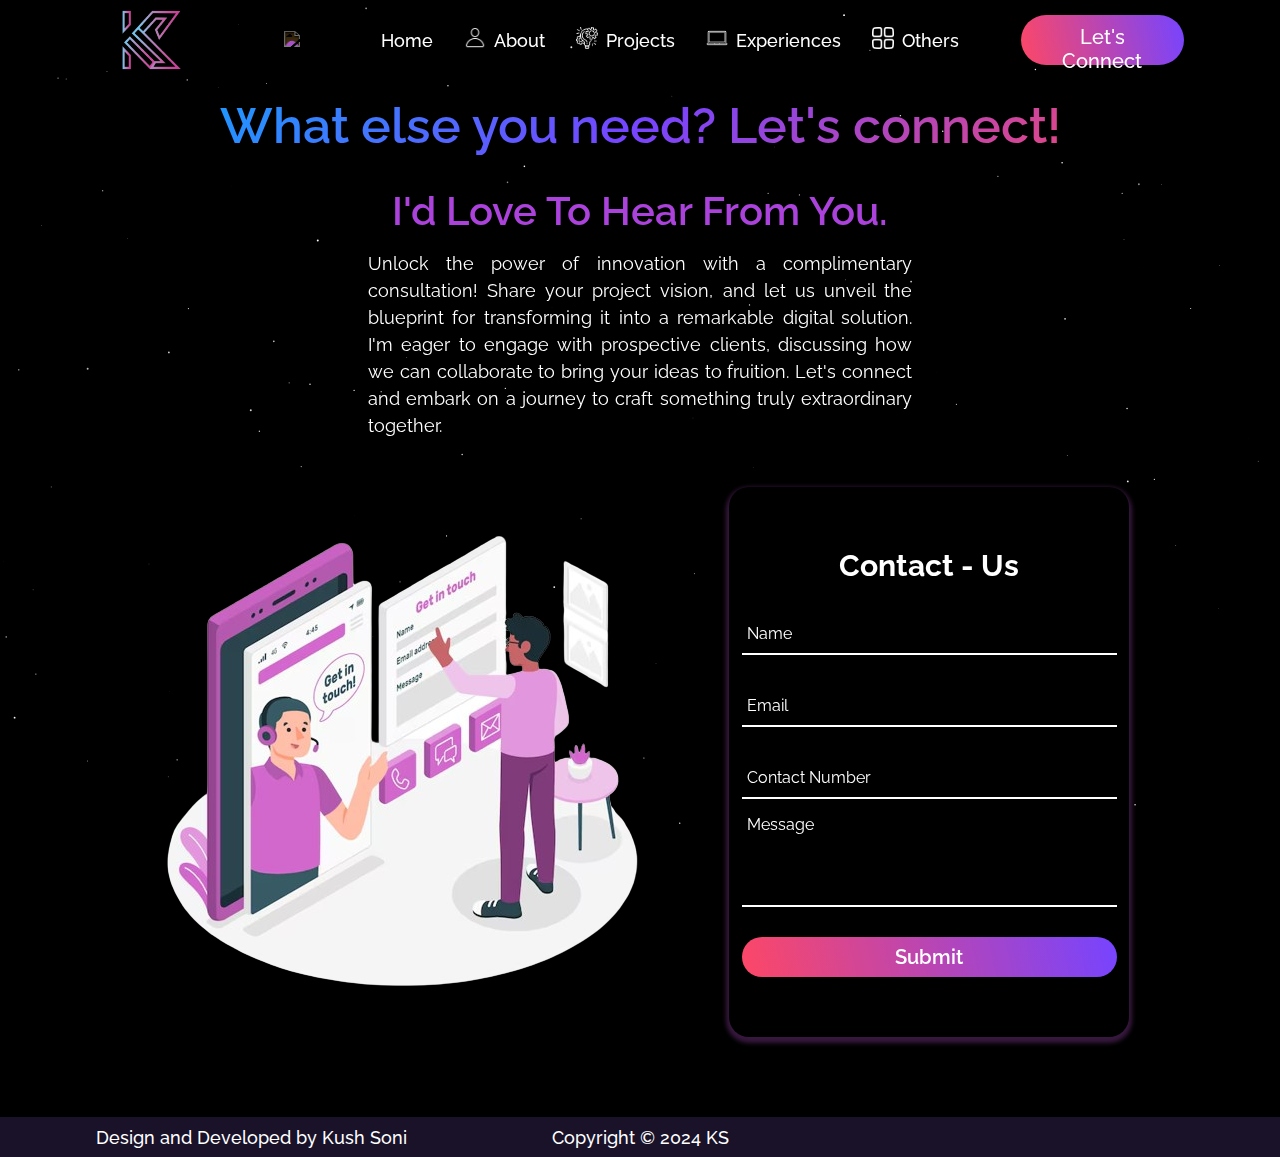
==== commit 3d2feac2: "Add files via upload" ====
--- a/contact.html
+++ b/contact.html
@@ -3,7 +3,7 @@
 <head>
     <meta charset="UTF-8">
     <meta name="viewport" content="width=device-width, initial-scale=1.0">
-    <title>Portfolio | Vandan Soni</title>
+    <title>Portfolio | Kush Soni</title>
     <link rel="stylesheet" href="style.css">
     <link rel="stylesheet" href="https://cdnjs.cloudflare.com/ajax/libs/font-awesome/6.5.2/css/all.min.css" integrity="sha512-SnH5WK+bZxgPHs44uWIX+LLJAJ9/2PkPKZ5QiAj6Ta86w+fsb2TkcmfRyVX3pBnMFcV7oQPJkl9QevSCWr3W6A==" crossorigin="anonymous" referrerpolicy="no-referrer" />
     <link rel="stylesheet" href="https://unpkg.com/aos@next/dist/aos.css"/>
